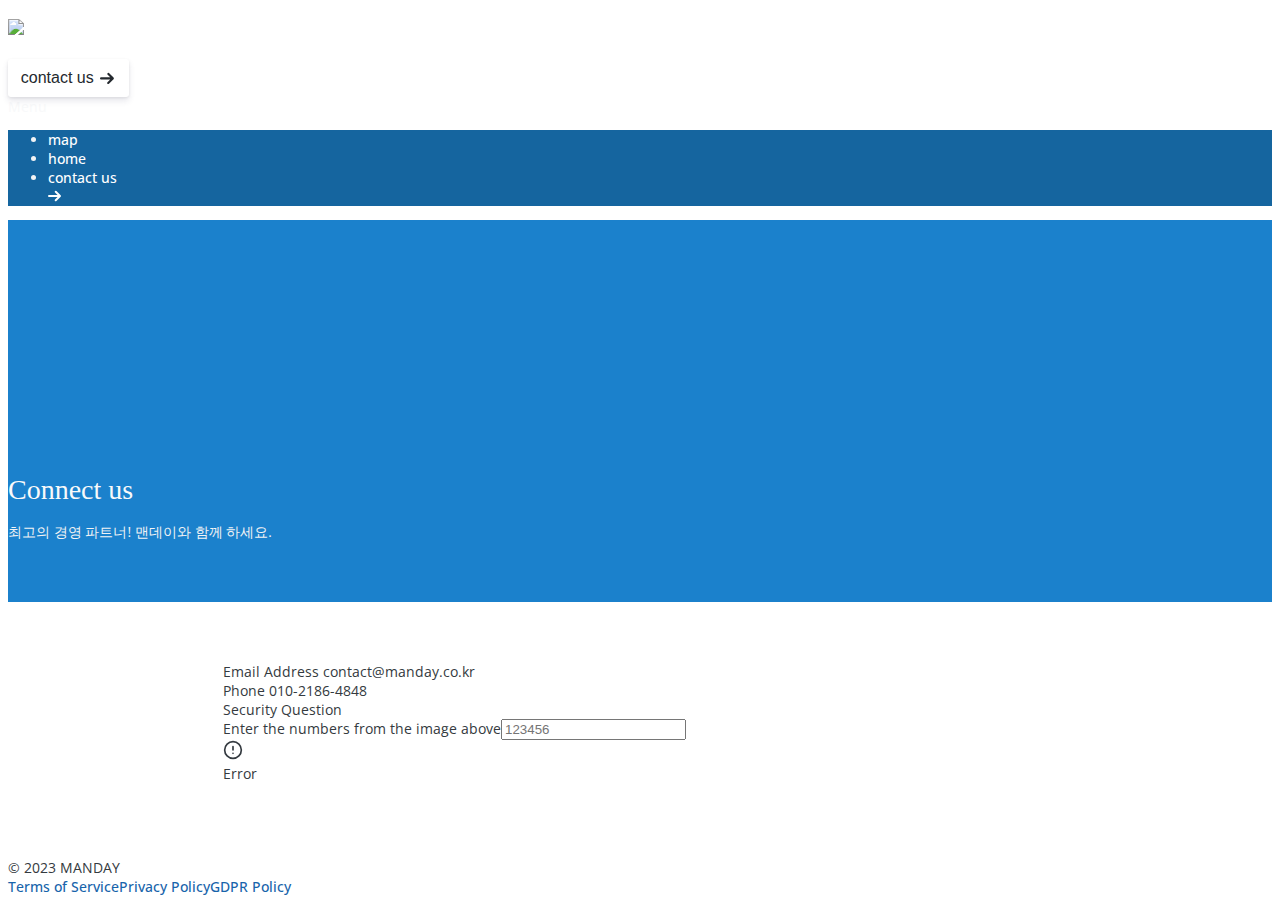
==== contact.html @ f89d8a51 "init" ====
<!DOCTYPE html>
<html lang="en">
<head>
    <meta charset="utf-8">
    <meta http-equiv="x-ua-compatible" content="ie=edge">
    <meta name="viewport" content="width=device-width,initial-scale=1,shrink-to-fit=no">
    <title>맨데이</title>
    <meta name="twitter:title" content="Website Title">
    <meta name="description"
          content="This description shows when you share a link to your page on Facebook or Twitter.">
    <meta name="twitter:description"
          content="This description shows when you share a link to your page on Facebook or Twitter.">
    <link rel="icon" href="./lib_YMyasMeaZCKRByeS/jtvfz5xsvkvn62mc.svg?w=64&amp;h=64">
    <link rel="canonical" href="https://635pu2w7kf7u.umso.co/contact">
    <link rel="stylesheet" href="./css/635pu2w7kf7u-0c810e7bd666e1824d2a5249ba78d369906f6d04.css">
    <style type="text/css">body {
        font-family: 'Open Sans';
        font-size: 14px;
        font-weight: 400;
        --title-scale: 1;
    }

    @media only screen and (max-width: 750px) {
        body {
            --title-scale: 0.7;
        }
    }

    .wr {
        max-width: 1030px;
        max-width: var(--wr-max);
    }

    .section:not(.dark) {
        --color-1: #f8f9fa;
        --color-2: #f1f3f5;
        --color-1-inv: #212529;
        --color-2-inv: #343a40;
    }

    .section.dark {
        --color-1: #212529;
        --color-2: #343a40;
        --color-1-inv: #f8f9fa;
        --color-2-inv: #f1f3f5;
    }

    .section:not(.dark), .theme--light, .section:not(.dark) .color-2, .theme--light .color-2 {
        color: #f1f3f5;

    }

    .section.dark, .theme--dark, .section.dark .color-2, .theme--dark .color-2 {
        color: #343a40;
    }

    .section:not(.dark) .color-1, .theme--light .color-1 {
        color: #f8f9fa;
    }

    .section.dark .color-1, .theme--dark .color-1 {
        color: #212529;
    }

    .section:not(.dark) .color-2, .theme--light .color-2 {
        color: #f1f3f5;
    }

    .section.dark .color-2, .theme--light .color-2 {
        color: #343a40;
    }

    a:not(.btn), .link {
        color: #4dabf7;
        --link-hover-bg: rgba(77, 171, 247, 0.05);
        --link-hover: #0a7ad4;
    }

    .dark a:not(.btn), .dark .link, .theme--dark .link, .theme--dark a:not(.btn) {
        color: #1864ab;
        --link-hover-bg: rgba(24, 100, 171, 0.05);
        --link-hover: #0b3052;
    }

    @font-face {
        font-family: 'Pretendard-Bold.woff,sans-serif';
        font-style: normal;
        font-weight: 400;
        src: url(./lib_lLBWkGDCSLgpndYp/7z2f1v3ueydegvhc.woff);
    }

    @font-face {
        font-family: 'Pretendard-Regular.woff,sans-serif';
        font-style: normal;
        font-weight: 400;
        src: url(./lib_lLBWkGDCSLgpndYp/rwikrzov8ku8pmxs.woff);
    }

    .weight-text {
        font-weight: 400;
    }

    .weight-text-m {
        font-weight: 500;
    }

    .weight-text-h {
        font-weight: 600;
    }

    .weight-title {
        font-weight: 0;
    }

    .weight-title-m {
        font-weight: 0;
    }

    .weight-title-h {
        font-weight: 700;
    }

    .font-title {
        font-family: 'Open Sans';
    }

    body {
        --btn-radius: 3px;
    }

    .btn {
        display: inline-flex;
        position: relative;
        background: #eee;
        justify-content: center;
        align-items: center;
        text-decoration: none;
        margin: 0;
        padding: 0.7em 0.8em;
        line-height: 1;
        color: var(--color);
        border: none;
        border-radius: 3px;
        font-family: -apple-system, BlinkMacSystemFont, Segoe UI, Helvetica, Arial, sans-serif;
        font-size: 1.05em;
        font-weight: 500;
        outline: none;
        cursor: pointer;
        box-sizing: border-box;
        text-decoration: none;
        transition: all 0.2s ease-in-out;
    }

    .btn span {
        text-decoration: none;
    }

    .btn--large {
        font-size: 1.2em;
    }

    .btn svg:first-child {
        margin-right: 0.4em;
    }

    .btn svg:last-child {
        margin-left: 0.4em;
    }

    .btn:hover {
        text-decoration: none;
    }

    .btn:hover span {
        text-decoration: none;
    }

    .btn {
        font-size: 16px;
        color: rgb(36, 41, 46);
        background: #fff;
        border: none;
        box-shadow: 0px 4px 6px 0px rgba(50, 50, 93, .11), 0px 1px 3px 0px rgba(0, 0, 0, .08);
        padding: nullem nullem;
    }

    .btn:hover {
        background: #fefefe;
        border: none;
        box-shadow: 0px 4px 10px 0px rgba(50, 50, 93, .226), 0px 1px 3px 0px rgba(0, 0, 0, .08);
        padding: nullem nullem;
    }

    a, .link {
        text-decoration: none;
        font-weight: 500;
    }

    a:not(.btn):hover {
        text-decoration: underline
    }

    .section.section--orsqxxao7omlgk5s a:not(.btn), .section.section--orsqxxao7omlgk5s .link {
        color: #FFFFFF;
        --link-hover-bg: rgba(255, 255, 255, 0.05);
        --link-hover: #cccccc;
    }

    .section.section--orsqxxao7omlgk5s {
        --color-link: #FFFFFF;
    }

    .section.section--1f2hj70cn3eggif8 .font-title {
        font-family: 'Pretendard-Bold.woff,sans-serif';
    }

    .section.section--1f2hj70cn3eggif8 .font-title {
        font-weight: 400;
    }

    .section.section--1f2hj70cn3eggif8 .weight-text {
        font-weight: 400;
    }</style>
    <link href="https://fonts.googleapis.com/css?family=Open+Sans:700|Open+Sans:600,400,500&amp;display=fallback"
          rel="stylesheet">
</head>
<body>
<script>!function () {
    const e = false;
    window.SendEvent = function (n) {
        if (!n) return void console.error('error when sending event');
        const t = JSON.stringify({
            siteId: n.siteId,
            category: n.category,
            name: n.name,
            data: n.data,
            isPriorBlockingEnabled: e
        });
        if (n.asBeacon && navigator.sendBeacon) return void navigator.sendBeacon('/api/event', t);
        let o = new XMLHttpRequest;
        o.open('POST', '/api/event', !0), o.setRequestHeader('Content-Type', 'application/x-www-form-urlencoded; charset=UTF-8'), o.send(t)
    }
}();</script>
<script>!function () {
    const e = false;
    window.PageView = function () {
    }
}();</script>
<div id="header" class="section header section--orsqxxao7omlgk5s" style="--wr-max:1030px">
    <div class="wr color-1" style="margin-top:10px;margin-bottom:10px">
        <div id="headerNav">
            <div class="logoWrapper" id="headerLogo"><a href="index.html" class="header__logoImg"><img
                    src="./lib_YMyasMeaZCKRByeS/jfq6zbmgx4hlktxl.png?w=58" width="29" alt="[object Object]"></a><a
                    href="index.html" class="header__logo" style="font-weight:700;font-size:22px">MANDAY</a></div>
            <div class="spacer"></div>
            <div class="headerNav__links"><a href="./map.html">map</a><a href="index.html">home</a></div>
            <div class="header__navCtas"><a id="btn_gnsp5ysnj1m" class="btn primary" href="./contact.html"><span>contact us</span>
                <svg width="1em" viewBox="0 0 15 12" xmlns="http://www.w3.org/2000/svg">
                    <path d="M9.6 7H1a1 1 0 1 1 0-2h8.6L7 2.4A1 1 0 0 1 8.4 1l4.3 4.2c.2.3.3.5.3.8 0 .3-.1.5-.3.7L8.4 11A1 1 0 1 1 7 9.5L9.6 7z"
                          fill="currentColor"></path>
                </svg>
            </a></div>
        </div>
        <div id="headerMenuButton" class="burger">Menu</div>
    </div>
    <div class="headerMenu">
        <div id="headerDrawerBackdrop" class="headerMenu__backdrop"></div>
        <div class="headerMenu__wrapper" style="background-color:rgb(21, 101, 159)">
            <ul class="headerMenu__links">
                <li><a href="./map.html" class="drawerLink">map</a></li>
                <li><a href="index.html" class="drawerLink">home</a></li>
                <li>
                    <div class="drawerButtonChildren"><a href="./contact.html">
                        <div class="headerButtonChild__meta">contact us</div>
                        <svg width="13" height="12" xmlns="http://www.w3.org/2000/svg">
                            <path d="M9.557 7H1a1 1 0 1 1 0-2h8.586L7.007 2.421a1 1 0 0 1 1.414-1.414l4.243 4.243c.203.202.3.47.292.736a.997.997 0 0 1-.292.735L8.42 10.964A1 1 0 1 1 7.007 9.55L9.557 7z"
                                  fill="currentColor"></path>
                        </svg>
                    </a></div>
                </li>
            </ul>
        </div>
    </div>
</div>
<div id="titles" class="section section--titles section--center section--1f2hj70cn3eggif8"
     style="background-color:rgb(27, 129, 204);padding-bottom:60px;padding-top:60px;--pdx-min-height:0px;--wr-max:1030px;font-family:&#x27;Pretendard-Regular.woff,sans-serif&#x27;">
    <div id="headerSpacer" style="height:50px"></div>
    <script>!function () {
        var e, t = document.getElementById("header"), n = document.getElementById("headerSpacer");
        t && n && (e = t.getBoundingClientRect().height, n.setAttribute("style", "height:" + e + "px"))
    }()</script>
    <div class="wr"><h1 class="color-1 weight-title-h font-title section__title center">Connect us</h1>
        <p class="weight-text section__subtitle center" style="margin-bottom:0">최고의 경영 파트너! 맨데이와 함께 하세요.</p></div>
</div>
<div id="form" class="section section--grid section--center dark"
     style="padding-bottom:60px;padding-top:60px;--pdx-min-height:0px;--wr-max:1030px">
    <div class="wr titleAlign--">
        <div class="titleWrapper"></div>
        <div class="formWrapper" style="max-width:600px;padding:0;margin:0 auto">
            <form id="cf-2x62zy7ahcn8h8c7" class="form"
                  style="--cf-bg:#fafafa;--cf-color:#000;--cf-placeholder:#bbb;--cf-borderColor:rgba(126, 126, 126, 0.3);--cf-borderWidth:nullpx;--cf-borderRadius:2px"
                  data-siteid="635pu2w7kf7u" data-formid="form_nnzhEFvYJzKSxiMR"
                  data-action="{&quot;action&quot;:null,&quot;includeUrlParams&quot;:false}">
<!--                <div class="formRow">-->
<!--                    <div class="cf-field" data-label="Name" data-required="true" data-field="text">-->
<!--                        <label>Name</label><input type="text" placeholder=""></div>-->
<!--                </div>-->
                <div class="formRow">
                    <div class="cf-field" data-label="Email Address" data-required="true" data-field="email"><label>Email
                        Address</label>
                        <span type="email">contact@manday.co.kr</span>
                    </div>
                    <div class="cf-field" data-label="Phone" data-field="phone"><label>Phone</label>
                        <span type="text">010-2186-4848</span>
                    </div>
                </div>
<!--                <div class="formRow">-->
<!--                    <div class="cf-field" data-label="Your Message" data-required="true" data-field="textarea"><label>Your-->
<!--                        Message</label><textarea></textarea></div>-->
<!--                </div>-->
                <div id="formCaptcha_2x62zy7ahcn8h8c7" class="formCaptcha">
                    <div class="formRow">
                        <div class="cf-field ignore"><label>Security Question</label>
                            <div id="captchaImage_2x62zy7ahcn8h8c7"></div>
                        </div>
                    </div>
                    <div class="formRow">
                        <div class="cf-field ignore" data-required="true"><label>Enter the numbers from the image
                            above</label><input id="captchaSolution_2x62zy7ahcn8h8c7" type="text" placeholder="123456"
                                                class="captchaAnswer"></div>
                    </div>
                </div>
                <div class="formError">
                    <svg xmlns="http://www.w3.org/2000/svg" width="20" height="20" viewBox="0 0 24 24" fill="none"
                         stroke="currentColor" stroke-width="2" stroke-linecap="round" stroke-linejoin="round">
                        <circle cx="12" cy="12" r="10"></circle>
                        <line x1="12" y1="8" x2="12" y2="12"></line>
                        <line x1="12" y1="16" x2="12" y2="16"></line>
                    </svg>
                    <div class="content"><span>Error</span>
                        <div id="errorMessage"></div>
                    </div>
                </div>
<!--                <div class="ctaWrapper">-->
<!--                    <button id="cf-cta-2x62zy7ahcn8h8c7" class="btn primary btn&#45;&#45;large">Send Message</button>-->
<!--                </div>-->
            </form>
        </div>
    </div>
    <script>!function () {
        var e = document.getElementById('cf-2x62zy7ahcn8h8c7'), t = e.getElementsByClassName('formError')[0],
            r = document.getElementById('cf-cta-2x62zy7ahcn8h8c7'),
            n = document.getElementById('cf_reqaccept_2x62zy7ahcn8h8c7'),
            a = document.getElementById('cf_accept_2x62zy7ahcn8h8c7'),
            i = document.getElementById('cf_acceptlbl_2x62zy7ahcn8h8c7'),
            s = document.getElementById('cf_legalui_2x62zy7ahcn8h8c7'),
            o = e.querySelectorAll('.cf-field:not(.ignore)'), l = e.querySelectorAll('.cf-file-field'),
            c = document.getElementById('formCaptcha_2x62zy7ahcn8h8c7'),
            u = document.getElementById('captchaSolution_2x62zy7ahcn8h8c7'),
            d = document.getElementById('captchaImage_2x62zy7ahcn8h8c7');
        let f = 'data-fileName', m = 'data-fileId', p = !1, g = 0, y = !1;

        function E(e) {
            switch (e.getAttribute('data-field')) {
                case'file':
                    return e.querySelector('.cf-file-field').getAttribute(f);
                case'radio':
                    return function (e) {
                        var t = e.querySelector('input:checked');
                        return t ? t.value : null
                    }(e);
                case'checkbox':
                    return function (e) {
                        var t = e.getElementsByTagName('input'), r = [];
                        return Array.prototype.forEach.call(t, (function (e, t) {
                            e.checked && r.push(e.value)
                        })), r
                    }(e);
                case'select':
                    return function (e) {
                        return e.getElementsByTagName('select')[0].value
                    }(e);
                case'textarea':
                    return e.getElementsByTagName('textarea')[0].value;
                default:
                    return e.getElementsByTagName('input')[0].value
            }
        }

        function h(t) {
            t.preventDefault();
            let r = t.target;
            if (!r.files || 0 === r.files.length) return void console.error('no files selected');
            let n = r.files[0];
            const a = {contentType: n.type, contentLength: n.size};
            let i = new XMLHttpRequest, s = e.getAttribute('data-formid');
            i.open('POST', window.location.origin + '/api/forms/' + s + '/file-upload-url', !0), i.setRequestHeader('Content-Type', 'application/x-www-form-urlencoded; charset=UTF-8'), i.send(JSON.stringify(a)), i.onload = function () {
                let e = JSON.parse(i.responseText);
                this.status >= 200 && this.status < 400 ? (A(), function (e, t, r, n) {
                    let a = new XMLHttpRequest;
                    a.open('PUT', n, !0), a.send(t), g++, a.onload = function () {
                        this.status >= 200 && this.status < 400 ? (e.parentElement.setAttribute(f, t.name), e.parentElement.setAttribute(m, r), e.parentElement.querySelector('span').innerHTML = t.name, A()) : (v(['There was an error when uploading your file']), b(e.parentElement), console.log(JSON.stringify(JSON.parse(a.responseText)))), g--, 0 === g && p && (p = !1, I())
                    }
                }(r, n, e.fileId, e.url)) : (b(r.parentElement), v(['File issue: ' + e.error]), console.log(JSON.stringify(JSON.parse(i.responseText))))
            }
        }

        function I(h) {
            if (null != h && h.preventDefault(), i) {
                if ('true' === n.value && !a.checked) return i.classList.add('error'), void s.classList.add('show');
                i.classList.remove('error')
            }
            if (s && s.classList.remove('show'), !function () {
                A();
                var e = [];
                return Array.prototype.forEach.call(o, (function (t, r) {
                    var n = 'true' === t.getAttribute('data-required'), a = new RegExp('^.+@.+..+$'), i = E(t);
                    if (t.classList.remove('error'), i && 'email' === t.getAttribute('data-field') && !a.test(i) && (e.push('Invalid email: ' + t.getAttribute('data-label')), t.classList.add('error')), n && (!i || Array.isArray(i) && !i.length) && (e.push('Required: ' + t.getAttribute('data-label')), t.classList.add('error')), e.length > 0) {
                        const t = e.length;
                        let n = '';
                        for (r = 0; r < t; r++) e.length > 1 && (n += `- `), n += e[r] + '<br>';
                        v(n)
                    }
                })), Array.isArray(e) && 0 === e.length
            }() || y) return;
            var I = {};
            let T = !0;
            if (Array.prototype.forEach.call(o, (function (e, t) {
                var r = E(e), n = e.getAttribute('data-label');
                let a = e.getAttribute('data-field');
                if (r && r.length > 0 && (T = !1), 'file' === a) {
                    let t = e.querySelector('.cf-file-field'), r = t.getAttribute(f), a = t.getAttribute(m);
                    I[n] = {type: 'file', fileName: r, fileId: a}
                } else I[n] = r
            })), !T) {
                'true' === n?.value && a?.checked && (I[i.textContent] = !0);
                var L = {
                    path: window.location.pathname,
                    formId: e.getAttribute('data-formid'),
                    siteId: e.getAttribute('data-siteid'),
                    cs: u.value,
                    cid: u.getAttribute('data-cid'),
                    data: I
                };
                r.classList.add('btn--loading'), g > 0 ? p = !0 : function (n) {
                    y = !0;
                    var a = new XMLHttpRequest;
                    a.open('POST', window.location.origin + '/api/submit-form', !0), a.setRequestHeader('Content-Type', 'application/x-www-form-urlencoded; charset=UTF-8'), a.send(JSON.stringify(n)), a.onload = function () {
                        if (r.classList.remove('btn--loading'), y = !1, this.status >= 200 && this.status < 400) {
                            var i = JSON.parse(a.responseText);
                            i.success ? (e.reset(), u.value = '', u.setAttribute('data-cid', ''), c.classList.remove('isVisible'), t.classList.remove('isVisible'), Array.prototype.forEach.call(l, (function (e) {
                                b(e)
                            })), r.classList.add('btn--success'), setTimeout((function () {
                                r.classList.remove('btn--success')
                            }), 5e3), function (t) {
                                var r = e.getAttribute('data-action');
                                if (r) {
                                    var n = JSON.parse(r);
                                    if ('redirect' === n.action) {
                                        var a = '';
                                        n.includeUrlParams && (a = -1 === n.redirectUrl.indexOf('?') ? '?' : '&', a += url = Object.keys(t.data).map((function (e) {
                                            return t.data[e] ? encodeURIComponent(e) + '=' + encodeURIComponent(t.data[e]) : null
                                        })).filter((function (e) {
                                            return !!e
                                        })).join('&')), window.location = n.redirectUrl + a
                                    }
                                }
                            }(n), s = n.siteId, window.SendEvent({
                                siteId: s,
                                category: 'customForm',
                                name: 'Custom Form Submission',
                                data: {page: window.location.pathname},
                                asBeacon: !1
                            }), function () {
                            }) : i.captcha && function (e) {
                                var t = document.createElement('img');
                                t.setAttribute('src', e.captcha), d.innerHTML = '', d.appendChild(t), c.classList.add('isVisible'), u.setAttribute('data-cid', e.captchaId)
                            }(i)
                        } else console.log('error');
                        var s
                    }, a.onerror = function () {
                        r.classList.remove('btn--loading'), v(['A network error occured. Please make sure you are connected to the internet.'])
                    }
                }(L)
            }
        }

        function v(e) {
            t.querySelector('#errorMessage').innerHTML = e, t.classList.add('isVisible')
        }

        function A() {
            t.querySelector('#errorMessage').innerHTML = '', t.classList.remove('isVisible')
        }

        function b(e) {
            e.setAttribute(f, ''), e.setAttribute(m, ''), e.querySelector('span').innerHTML = ''
        }

        e.addEventListener('submit', I), r && r.addEventListener('click', I), Array.prototype.forEach.call(o, (function (e, t) {
            e.addEventListener('input', (() => {
                let t = E(e);
                t && t.length > 0 && (e.classList.remove('error'), s && s.classList.add('show'))
            }))
        })), Array.prototype.forEach.call(l, (function (e) {
            let t = e.querySelector('button'), r = e.querySelector('input');
            t && r && (t.addEventListener('click', (e => function (e, t) {
                e.preventDefault(), t.click()
            }(e, r))), r.addEventListener('change', h))
        }))
    }();</script>
</div>
<footer id="footer" class="section section--footer section--center dark"
        style="background-color:#fff;padding-bottom:15px;padding-top:15px;--pdx-min-height:0px;--wr-max:1030px">
    <div class="wr">
        <div class="footer footer--simple">
            <div class="footer__primary">
                <nav class="footer__linkRow"></nav>
                <span>© 2023 MANDAY</span></div>
            <nav class="footer__linkRow"><a href="#">Terms of Service</a><a href="#">Privacy Policy</a><a href="#">GDPR
                Policy</a></nav>
        </div>
    </div>
</footer>
<script>window.PageView()</script>
<script>!function () {
    function e() {
        window.innerWidth < s + l + 60 + (u ? 60 : 40) + 10 ? d.classList.add("header--withDrawer") : d.classList.remove("header--withDrawer")
    }

    function t() {
        d.classList.toggle("header--drawerOpen")
    }

    var d = document.getElementById("header"), r = document.getElementById("headerMenuButton"),
        n = (document.getElementById("headerDrawer"), document.getElementById("headerDrawerBackdrop")),
        a = document.getElementById("headerLogo"), o = document.getElementById("headerNav"),
        c = document.querySelector("#header .headerMenu__wrapper"),
        i = document.querySelector("#headerNav .headerNav__links"),
        h = document.querySelector("#headerNav .header__navCtas"), s = a ? a.offsetWidth : 0,
        l = (i ? i.offsetWidth : 0) + (h ? h.offsetWidth : 0), u = o.classList.contains("logoCenter");
    r && (r.onclick = t), n && (n.onclick = t), c && (c.onclick = t), window.addEventListener("resize", e), e()
}()</script>
<script>!function (e, t) {
    "function" == typeof define && define.amd ? define([], function () {
        return t(e)
    }) : "object" == typeof exports ? module.exports = t(e) : e.SmoothScroll = t(e)
}("undefined" != typeof global ? global : "undefined" != typeof window ? window : this, function (I) {
    "use strict";

    function C() {
        for (var n = {}, e = 0; e < arguments.length; e++) !function (e) {
            for (var t in e) e.hasOwnProperty(t) && (n[t] = e[t])
        }(arguments[e]);
        return n
    }

    function c(t) {
        var n;
        try {
            n = decodeURIComponent(t)
        } catch (e) {
            n = t
        }
        return n
    }

    function s(e) {
        "#" === e.charAt(0) && (e = e.substr(1));
        for (var t, n, o = String(e), r = o.length, a = -1, i = "", c = o.charCodeAt(0); ++a < r;) {
            if (0 === (t = o.charCodeAt(a))) throw new InvalidCharacterError("Invalid character: the input contains U+0000.");
            i += 1 <= t && t <= 31 || 127 == t || 0 === a && 48 <= t && t <= 57 || 1 === a && 48 <= t && t <= 57 && 45 === c ? "\\" + t.toString(16) + " " : 128 <= t || 45 === t || 95 === t || 48 <= t && t <= 57 || 65 <= t && t <= 90 || 97 <= t && t <= 122 ? o.charAt(a) : "\\" + o.charAt(a)
        }
        try {
            n = decodeURIComponent("#" + i)
        } catch (e) {
            n = "#" + i
        }
        return n
    }

    function w() {
        return Math.max(document.body.scrollHeight, document.documentElement.scrollHeight, document.body.offsetHeight, document.documentElement.offsetHeight, document.body.clientHeight, document.documentElement.clientHeight)
    }

    function L(e) {
        return e ? (t = e, parseInt(I.getComputedStyle(t).height, 10) + e.offsetTop) : 0;
        var t
    }

    function A(e, t, n, o) {
        var r;
        t.emitEvents && "function" == typeof I.CustomEvent && (r = new CustomEvent(e, {
            bubbles: !0,
            detail: {anchor: n, toggle: o}
        }), document.dispatchEvent(r))
    }

    var H = {
        ignore: "[data-scroll-ignore]",
        header: null,
        topOnEmptyHash: !0,
        speed: 500,
        clip: !0,
        offset: 0,
        easing: "easeInOutCubic",
        customEasing: null,
        updateURL: !0,
        popstate: !0,
        emitEvents: !0
    };
    return function (o, e) {
        var v, r, S, E, t, b, O = {
            cancelScroll: function (e) {
                cancelAnimationFrame(b), b = null, e || A("scrollCancel", v)
            }
        };
        O.animateScroll = function (i, c, e) {
            var s, u, r, a, l, d, m, f, h, p, t, n, g = C(v || H, e || {}),
                y = "[object Number]" === Object.prototype.toString.call(i), o = y || !i.tagName ? null : i;
            (y || o) && (s = I.pageYOffset, g.header && !S && (S = document.querySelector(g.header)), E = E || L(S), l = y ? i : function (e, t, n, o) {
                var r = 0;
                if (e.offsetParent) for (; r += e.offsetTop, e = e.offsetParent;) ;
                return r = Math.max(r - t - n, 0), o && (r = Math.min(r, w() - I.innerHeight)), r
            }(o, E, parseInt("function" == typeof g.offset ? g.offset(i, c) : g.offset, 10), g.clip), d = l - s, m = w(), h = function (e, t) {
                var n, o, r, a = I.pageYOffset;
                if (e == t || a == t || (s < t && I.innerHeight + a) >= m) return O.cancelScroll(!0), o = t, r = y, 0 === (n = i) && document.body.focus(), r || (n.focus(), document.activeElement !== n && (n.setAttribute("tabindex", "-1"), n.focus(), n.style.outline = "none"), I.scrollTo(0, o)), A("scrollStop", g, i, c), !(b = u = null)
            }, p = function (e) {
                var t, n, o;
                r = (f += e - (u = u || e)) / parseInt(g.speed, 10), a = s + d * (n = r = 1 < r ? 1 : r, "easeInQuad" === (t = g).easing && (o = n * n), "easeOutQuad" === t.easing && (o = n * (2 - n)), "easeInOutQuad" === t.easing && (o = n < .5 ? 2 * n * n : (4 - 2 * n) * n - 1), "easeInCubic" === t.easing && (o = n * n * n), "easeOutCubic" === t.easing && (o = --n * n * n + 1), "easeInOutCubic" === t.easing && (o = n < .5 ? 4 * n * n * n : (n - 1) * (2 * n - 2) * (2 * n - 2) + 1), "easeInQuart" === t.easing && (o = n * n * n * n), "easeOutQuart" === t.easing && (o = 1 - --n * n * n * n), "easeInOutQuart" === t.easing && (o = n < .5 ? 8 * n * n * n * n : 1 - 8 * --n * n * n * n), "easeInQuint" === t.easing && (o = n * n * n * n * n), "easeOutQuint" === t.easing && (o = 1 + --n * n * n * n * n), "easeInOutQuint" === t.easing && (o = n < .5 ? 16 * n * n * n * n * n : 1 + 16 * --n * n * n * n * n), t.customEasing && (o = t.customEasing(n)), o || n), I.scrollTo(0, Math.floor(a)), h(a, l) || (b = I.requestAnimationFrame(p), u = e)
            }, (f = 0) === I.pageYOffset && I.scrollTo(0, 0), t = i, n = g, y || history.pushState && n.updateURL && history.pushState({
                smoothScroll: JSON.stringify(n),
                anchor: t.id
            }, document.title, t === document.documentElement ? "#top" : "#" + t.id), A("scrollStart", g, i, c), O.cancelScroll(!0), I.requestAnimationFrame(p))
        };

        function n(e) {
            var t, n;
            !("matchMedia" in I && I.matchMedia("(prefers-reduced-motion)").matches || 0 !== e.button || e.metaKey || e.ctrlKey) && "closest" in e.target && (r = e.target.closest(o)) && "a" === r.tagName.toLowerCase() && !e.target.closest(v.ignore) && r.hostname === I.location.hostname && r.pathname === I.location.pathname && /#/.test(r.href) && (t = s(c(r.hash)), (n = (n = v.topOnEmptyHash && "#" === t ? document.documentElement : document.querySelector(t)) || "#top" !== t ? n : document.documentElement) && (e.preventDefault(), O.animateScroll(n, r)))
        }

        function a(e) {
            var t;
            null !== history.state && history.state.smoothScroll && history.state.smoothScroll === JSON.stringify(v) && history.state.anchor && ((t = document.querySelector(s(c(history.state.anchor)))) && O.animateScroll(t, null, {updateURL: !1}))
        }

        function i(e) {
            t = t || setTimeout(function () {
                t = null, E = L(S)
            }, 66)
        }

        return O.destroy = function () {
            v && (document.removeEventListener("click", n, !1), I.removeEventListener("resize", i, !1), I.removeEventListener("popstate", a, !1), O.cancelScroll(), b = t = E = S = r = v = null)
        }, O.init = function (e) {
            if (!("querySelector" in document && "addEventListener" in I && "requestAnimationFrame" in I && "closest" in I.Element.prototype)) throw"Smooth Scroll: This browser does not support the required JavaScript methods and browser APIs.";
            O.destroy(), v = C(H, e || {}), S = v.header ? document.querySelector(v.header) : null, E = L(S), document.addEventListener("click", n, !1), S && I.addEventListener("resize", i, !1), v.updateURL && v.popstate && I.addEventListener("popstate", a, !1)
        }, O.init(e), O
    }
})</script>
<script data-version="2.0.8">!function () {
    var e = 0;
    document.getElementsByClassName('header--fixed').length && (e = document.getElementsByClassName('header--fixed')[0].clientHeight), new window.SmoothScroll('a[href*="#"]', {offset: e})
}(), function () {
    const e = document.querySelectorAll('a');
    Array.prototype.forEach.call(e, (function (e, t) {
        e.addEventListener('click', (function (e) {
            window.SendEvent({
                siteId: '635pu2w7kf7u',
                category: 'button',
                name: e.target.innerText,
                data: {url: e.target.href},
                asBeacon: !0
            })
        }))
    }))
}();</script>
</body>
</html>
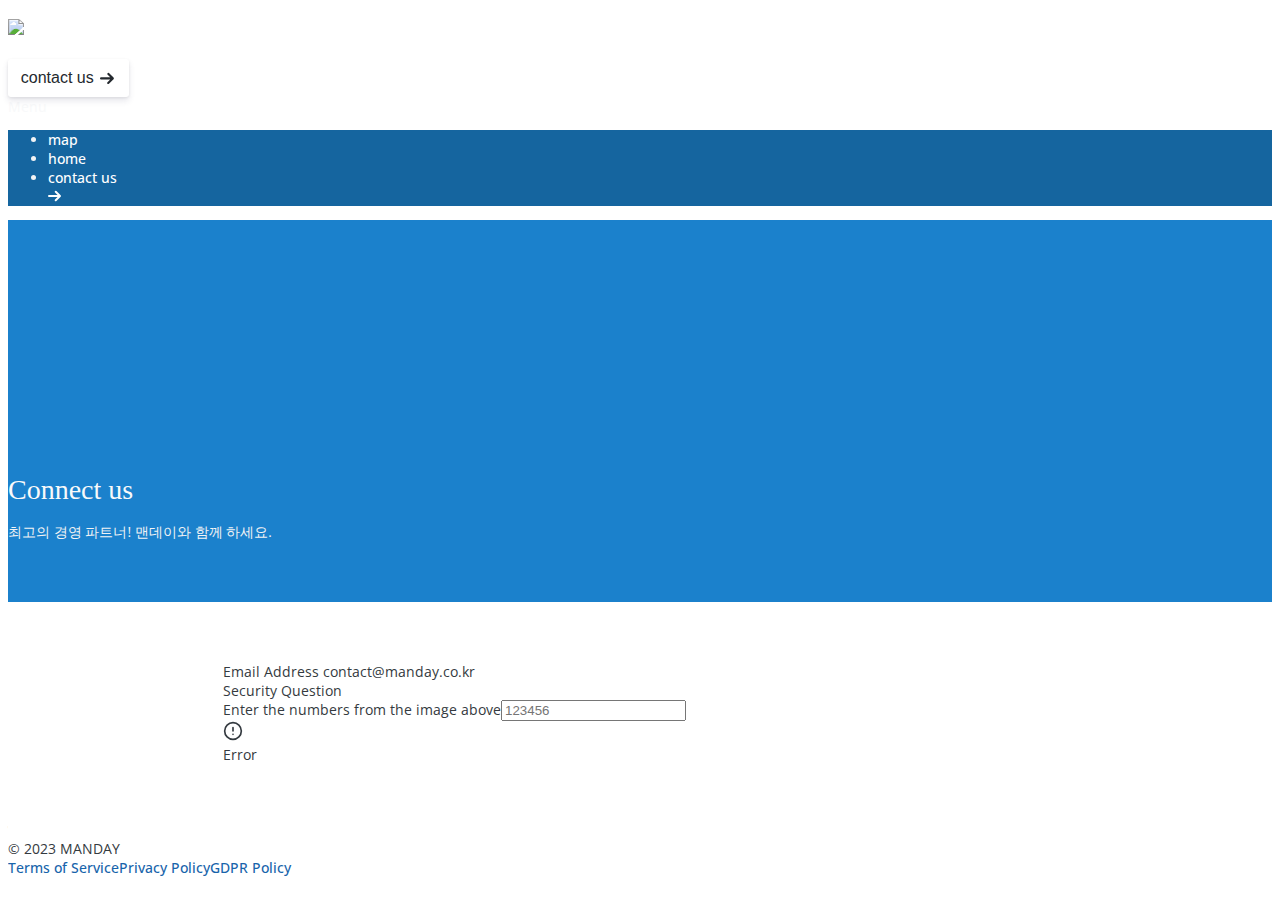
==== commit 32dd1f25: "init" ====
--- a/contact.html
+++ b/contact.html
@@ -310,9 +310,9 @@
                         Address</label>
                         <span type="email">contact@manday.co.kr</span>
                     </div>
-                    <div class="cf-field" data-label="Phone" data-field="phone"><label>Phone</label>
-                        <span type="text">010-2186-4848</span>
-                    </div>
+<!--                    <div class="cf-field" data-label="Phone" data-field="phone"><label>Phone</label>-->
+<!--                        <span type="text">010-2186-4848</span>-->
+<!--                    </div>-->
                 </div>
 <!--                <div class="formRow">-->
 <!--                    <div class="cf-field" data-label="Your Message" data-required="true" data-field="textarea"><label>Your-->
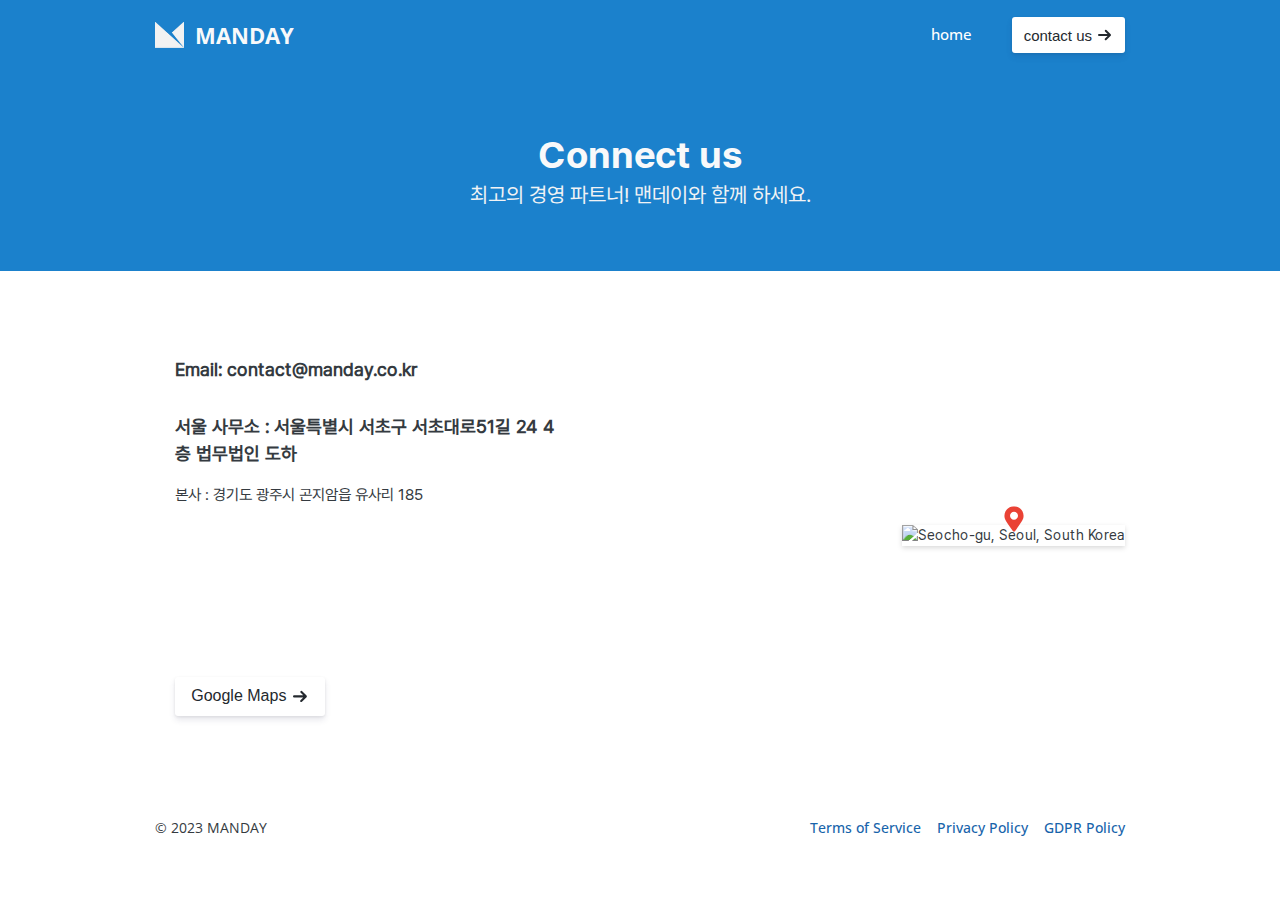
==== commit 168aa672: "init" ====
--- a/contact.html
+++ b/contact.html
@@ -253,7 +253,10 @@
                     src="./lib_YMyasMeaZCKRByeS/jfq6zbmgx4hlktxl.png?w=58" width="29" alt="[object Object]"></a><a
                     href="index.html" class="header__logo" style="font-weight:700;font-size:22px">MANDAY</a></div>
             <div class="spacer"></div>
-            <div class="headerNav__links"><a href="./map.html">map</a><a href="index.html">home</a></div>
+            <div class="headerNav__links">
+<!--                <a href="./map.html">map</a>-->
+                <a href="index.html">home</a>
+            </div>
             <div class="header__navCtas"><a id="btn_gnsp5ysnj1m" class="btn primary" href="./contact.html"><span>contact us</span>
                 <svg width="1em" viewBox="0 0 15 12" xmlns="http://www.w3.org/2000/svg">
                     <path d="M9.6 7H1a1 1 0 1 1 0-2h8.6L7 2.4A1 1 0 0 1 8.4 1l4.3 4.2c.2.3.3.5.3.8 0 .3-.1.5-.3.7L8.4 11A1 1 0 1 1 7 9.5L9.6 7z"
@@ -267,7 +270,7 @@
         <div id="headerDrawerBackdrop" class="headerMenu__backdrop"></div>
         <div class="headerMenu__wrapper" style="background-color:rgb(21, 101, 159)">
             <ul class="headerMenu__links">
-                <li><a href="./map.html" class="drawerLink">map</a></li>
+<!--                <li><a href="./map.html" class="drawerLink">map</a></li>-->
                 <li><a href="index.html" class="drawerLink">home</a></li>
                 <li>
                     <div class="drawerButtonChildren"><a href="./contact.html">
@@ -292,224 +295,41 @@
     <div class="wr"><h1 class="color-1 weight-title-h font-title section__title center">Connect us</h1>
         <p class="weight-text section__subtitle center" style="margin-bottom:0">최고의 경영 파트너! 맨데이와 함께 하세요.</p></div>
 </div>
-<div id="form" class="section section--grid section--center dark"
-     style="padding-bottom:60px;padding-top:60px;--pdx-min-height:0px;--wr-max:1030px">
+
+<div id="map" class="section section--code section--center dark section--7nz0oy8fpi6apvtr"
+     style="padding-bottom:50px;padding-top:65px;--pdx-min-height:0px;--wr-max:1030px;font-family:&#x27;Pretendard-Regular.woff,sans-serif&#x27;">
     <div class="wr titleAlign--">
-        <div class="titleWrapper"></div>
-        <div class="formWrapper" style="max-width:600px;padding:0;margin:0 auto">
-            <form id="cf-2x62zy7ahcn8h8c7" class="form"
-                  style="--cf-bg:#fafafa;--cf-color:#000;--cf-placeholder:#bbb;--cf-borderColor:rgba(126, 126, 126, 0.3);--cf-borderWidth:nullpx;--cf-borderRadius:2px"
-                  data-siteid="635pu2w7kf7u" data-formid="form_nnzhEFvYJzKSxiMR"
-                  data-action="{&quot;action&quot;:null,&quot;includeUrlParams&quot;:false}">
-<!--                <div class="formRow">-->
-<!--                    <div class="cf-field" data-label="Name" data-required="true" data-field="text">-->
-<!--                        <label>Name</label><input type="text" placeholder=""></div>-->
-<!--                </div>-->
-                <div class="formRow">
-                    <div class="cf-field" data-label="Email Address" data-required="true" data-field="email"><label>Email
-                        Address</label>
-                        <span type="email">contact@manday.co.kr</span>
-                    </div>
-<!--                    <div class="cf-field" data-label="Phone" data-field="phone"><label>Phone</label>-->
-<!--                        <span type="text">010-2186-4848</span>-->
-<!--                    </div>-->
+        <div class="titleWrapper">  </div>
+        <div class="mapWrapper">
+
+
+
+            <div class="addressWrapper">
+                <span class="locationTitle"> Email: contact@manday.co.kr</span>
+                <span class="locationTitle">서울 사무소 : 서울특별시 서초구 서초대로51길 24 4층 법무법인 도하</span><span
+                    class="street">본사 : 경기도 광주시 곤지암읍 유사리 185</span><a id="btn_urwgr0l1ctn"
+                                                                      class="btn openGoogleMaps primary"
+                                                                      href="https://www.google.com/maps/search/?api=1&amp;query=Seocho-gu%2C%20Seoul%2C%20South%20Korea"
+                                                                      target="_blank" rel="noopener noreferrer"><span>Google Maps</span>
+                <svg width="1em" viewBox="0 0 15 12" xmlns="http://www.w3.org/2000/svg">
+                    <path d="M9.6 7H1a1 1 0 1 1 0-2h8.6L7 2.4A1 1 0 0 1 8.4 1l4.3 4.2c.2.3.3.5.3.8 0 .3-.1.5-.3.7L8.4 11A1 1 0 1 1 7 9.5L9.6 7z"
+                          fill="currentColor"></path>
+                </svg>
+            </a></div>
+
+            <div style="max-width:500px" class="mapImageWrapper">
+                <div class="marker">
+                    <svg xmlns="http://www.w3.org/2000/svg" fill="#EA4235" height="34" width="34" viewBox="0 0 384 512">
+                        <path d="M172.268 501.67C26.97 291.031 0 269.413 0 192 0 85.961 85.961 0 192 0s192 85.961 192 192c0 77.413-26.97 99.031-172.268 309.67-9.535 13.774-29.93 13.773-39.464 0zM192 272c44.183 0 80-35.817 80-80s-35.817-80-80-80-80 35.817-80 80 35.817 80 80 80z"></path>
+                    </svg>
                 </div>
-<!--                <div class="formRow">-->
-<!--                    <div class="cf-field" data-label="Your Message" data-required="true" data-field="textarea"><label>Your-->
-<!--                        Message</label><textarea></textarea></div>-->
-<!--                </div>-->
-                <div id="formCaptcha_2x62zy7ahcn8h8c7" class="formCaptcha">
-                    <div class="formRow">
-                        <div class="cf-field ignore"><label>Security Question</label>
-                            <div id="captchaImage_2x62zy7ahcn8h8c7"></div>
-                        </div>
-                    </div>
-                    <div class="formRow">
-                        <div class="cf-field ignore" data-required="true"><label>Enter the numbers from the image
-                            above</label><input id="captchaSolution_2x62zy7ahcn8h8c7" type="text" placeholder="123456"
-                                                class="captchaAnswer"></div>
-                    </div>
-                </div>
-                <div class="formError">
-                    <svg xmlns="http://www.w3.org/2000/svg" width="20" height="20" viewBox="0 0 24 24" fill="none"
-                         stroke="currentColor" stroke-width="2" stroke-linecap="round" stroke-linejoin="round">
-                        <circle cx="12" cy="12" r="10"></circle>
-                        <line x1="12" y1="8" x2="12" y2="12"></line>
-                        <line x1="12" y1="16" x2="12" y2="16"></line>
-                    </svg>
-                    <div class="content"><span>Error</span>
-                        <div id="errorMessage"></div>
-                    </div>
-                </div>
-<!--                <div class="ctaWrapper">-->
-<!--                    <button id="cf-cta-2x62zy7ahcn8h8c7" class="btn primary btn&#45;&#45;large">Send Message</button>-->
-<!--                </div>-->
-            </form>
+                <img src="https://api.mapbox.com/styles/v1/mapbox/streets-v11/static/127.01751,37.48818,12/500x400@2x?access_token=pk.eyJ1Ijoic2ltb25jdGhvbWFzIiwiYSI6ImNsMHdzNzNvbjAxaHAzY3AzMG9lc2lrODkifQ.9KpNcY_Qt7y5Xjiz2IP9hw"
+                     alt="Seocho-gu, Seoul, South Korea" class="mapImage"
+                     style="box-shadow:0 2px 5px 0 rgba(0,0,0,0.15)"></div>
         </div>
     </div>
-    <script>!function () {
-        var e = document.getElementById('cf-2x62zy7ahcn8h8c7'), t = e.getElementsByClassName('formError')[0],
-            r = document.getElementById('cf-cta-2x62zy7ahcn8h8c7'),
-            n = document.getElementById('cf_reqaccept_2x62zy7ahcn8h8c7'),
-            a = document.getElementById('cf_accept_2x62zy7ahcn8h8c7'),
-            i = document.getElementById('cf_acceptlbl_2x62zy7ahcn8h8c7'),
-            s = document.getElementById('cf_legalui_2x62zy7ahcn8h8c7'),
-            o = e.querySelectorAll('.cf-field:not(.ignore)'), l = e.querySelectorAll('.cf-file-field'),
-            c = document.getElementById('formCaptcha_2x62zy7ahcn8h8c7'),
-            u = document.getElementById('captchaSolution_2x62zy7ahcn8h8c7'),
-            d = document.getElementById('captchaImage_2x62zy7ahcn8h8c7');
-        let f = 'data-fileName', m = 'data-fileId', p = !1, g = 0, y = !1;
-
-        function E(e) {
-            switch (e.getAttribute('data-field')) {
-                case'file':
-                    return e.querySelector('.cf-file-field').getAttribute(f);
-                case'radio':
-                    return function (e) {
-                        var t = e.querySelector('input:checked');
-                        return t ? t.value : null
-                    }(e);
-                case'checkbox':
-                    return function (e) {
-                        var t = e.getElementsByTagName('input'), r = [];
-                        return Array.prototype.forEach.call(t, (function (e, t) {
-                            e.checked && r.push(e.value)
-                        })), r
-                    }(e);
-                case'select':
-                    return function (e) {
-                        return e.getElementsByTagName('select')[0].value
-                    }(e);
-                case'textarea':
-                    return e.getElementsByTagName('textarea')[0].value;
-                default:
-                    return e.getElementsByTagName('input')[0].value
-            }
-        }
-
-        function h(t) {
-            t.preventDefault();
-            let r = t.target;
-            if (!r.files || 0 === r.files.length) return void console.error('no files selected');
-            let n = r.files[0];
-            const a = {contentType: n.type, contentLength: n.size};
-            let i = new XMLHttpRequest, s = e.getAttribute('data-formid');
-            i.open('POST', window.location.origin + '/api/forms/' + s + '/file-upload-url', !0), i.setRequestHeader('Content-Type', 'application/x-www-form-urlencoded; charset=UTF-8'), i.send(JSON.stringify(a)), i.onload = function () {
-                let e = JSON.parse(i.responseText);
-                this.status >= 200 && this.status < 400 ? (A(), function (e, t, r, n) {
-                    let a = new XMLHttpRequest;
-                    a.open('PUT', n, !0), a.send(t), g++, a.onload = function () {
-                        this.status >= 200 && this.status < 400 ? (e.parentElement.setAttribute(f, t.name), e.parentElement.setAttribute(m, r), e.parentElement.querySelector('span').innerHTML = t.name, A()) : (v(['There was an error when uploading your file']), b(e.parentElement), console.log(JSON.stringify(JSON.parse(a.responseText)))), g--, 0 === g && p && (p = !1, I())
-                    }
-                }(r, n, e.fileId, e.url)) : (b(r.parentElement), v(['File issue: ' + e.error]), console.log(JSON.stringify(JSON.parse(i.responseText))))
-            }
-        }
-
-        function I(h) {
-            if (null != h && h.preventDefault(), i) {
-                if ('true' === n.value && !a.checked) return i.classList.add('error'), void s.classList.add('show');
-                i.classList.remove('error')
-            }
-            if (s && s.classList.remove('show'), !function () {
-                A();
-                var e = [];
-                return Array.prototype.forEach.call(o, (function (t, r) {
-                    var n = 'true' === t.getAttribute('data-required'), a = new RegExp('^.+@.+..+$'), i = E(t);
-                    if (t.classList.remove('error'), i && 'email' === t.getAttribute('data-field') && !a.test(i) && (e.push('Invalid email: ' + t.getAttribute('data-label')), t.classList.add('error')), n && (!i || Array.isArray(i) && !i.length) && (e.push('Required: ' + t.getAttribute('data-label')), t.classList.add('error')), e.length > 0) {
-                        const t = e.length;
-                        let n = '';
-                        for (r = 0; r < t; r++) e.length > 1 && (n += `- `), n += e[r] + '<br>';
-                        v(n)
-                    }
-                })), Array.isArray(e) && 0 === e.length
-            }() || y) return;
-            var I = {};
-            let T = !0;
-            if (Array.prototype.forEach.call(o, (function (e, t) {
-                var r = E(e), n = e.getAttribute('data-label');
-                let a = e.getAttribute('data-field');
-                if (r && r.length > 0 && (T = !1), 'file' === a) {
-                    let t = e.querySelector('.cf-file-field'), r = t.getAttribute(f), a = t.getAttribute(m);
-                    I[n] = {type: 'file', fileName: r, fileId: a}
-                } else I[n] = r
-            })), !T) {
-                'true' === n?.value && a?.checked && (I[i.textContent] = !0);
-                var L = {
-                    path: window.location.pathname,
-                    formId: e.getAttribute('data-formid'),
-                    siteId: e.getAttribute('data-siteid'),
-                    cs: u.value,
-                    cid: u.getAttribute('data-cid'),
-                    data: I
-                };
-                r.classList.add('btn--loading'), g > 0 ? p = !0 : function (n) {
-                    y = !0;
-                    var a = new XMLHttpRequest;
-                    a.open('POST', window.location.origin + '/api/submit-form', !0), a.setRequestHeader('Content-Type', 'application/x-www-form-urlencoded; charset=UTF-8'), a.send(JSON.stringify(n)), a.onload = function () {
-                        if (r.classList.remove('btn--loading'), y = !1, this.status >= 200 && this.status < 400) {
-                            var i = JSON.parse(a.responseText);
-                            i.success ? (e.reset(), u.value = '', u.setAttribute('data-cid', ''), c.classList.remove('isVisible'), t.classList.remove('isVisible'), Array.prototype.forEach.call(l, (function (e) {
-                                b(e)
-                            })), r.classList.add('btn--success'), setTimeout((function () {
-                                r.classList.remove('btn--success')
-                            }), 5e3), function (t) {
-                                var r = e.getAttribute('data-action');
-                                if (r) {
-                                    var n = JSON.parse(r);
-                                    if ('redirect' === n.action) {
-                                        var a = '';
-                                        n.includeUrlParams && (a = -1 === n.redirectUrl.indexOf('?') ? '?' : '&', a += url = Object.keys(t.data).map((function (e) {
-                                            return t.data[e] ? encodeURIComponent(e) + '=' + encodeURIComponent(t.data[e]) : null
-                                        })).filter((function (e) {
-                                            return !!e
-                                        })).join('&')), window.location = n.redirectUrl + a
-                                    }
-                                }
-                            }(n), s = n.siteId, window.SendEvent({
-                                siteId: s,
-                                category: 'customForm',
-                                name: 'Custom Form Submission',
-                                data: {page: window.location.pathname},
-                                asBeacon: !1
-                            }), function () {
-                            }) : i.captcha && function (e) {
-                                var t = document.createElement('img');
-                                t.setAttribute('src', e.captcha), d.innerHTML = '', d.appendChild(t), c.classList.add('isVisible'), u.setAttribute('data-cid', e.captchaId)
-                            }(i)
-                        } else console.log('error');
-                        var s
-                    }, a.onerror = function () {
-                        r.classList.remove('btn--loading'), v(['A network error occured. Please make sure you are connected to the internet.'])
-                    }
-                }(L)
-            }
-        }
-
-        function v(e) {
-            t.querySelector('#errorMessage').innerHTML = e, t.classList.add('isVisible')
-        }
-
-        function A() {
-            t.querySelector('#errorMessage').innerHTML = '', t.classList.remove('isVisible')
-        }
-
-        function b(e) {
-            e.setAttribute(f, ''), e.setAttribute(m, ''), e.querySelector('span').innerHTML = ''
-        }
-
-        e.addEventListener('submit', I), r && r.addEventListener('click', I), Array.prototype.forEach.call(o, (function (e, t) {
-            e.addEventListener('input', (() => {
-                let t = E(e);
-                t && t.length > 0 && (e.classList.remove('error'), s && s.classList.add('show'))
-            }))
-        })), Array.prototype.forEach.call(l, (function (e) {
-            let t = e.querySelector('button'), r = e.querySelector('input');
-            t && r && (t.addEventListener('click', (e => function (e, t) {
-                e.preventDefault(), t.click()
-            }(e, r))), r.addEventListener('change', h))
-        }))
-    }();</script>
 </div>
+
 <footer id="footer" class="section section--footer section--center dark"
         style="background-color:#fff;padding-bottom:15px;padding-top:15px;--pdx-min-height:0px;--wr-max:1030px">
     <div class="wr">
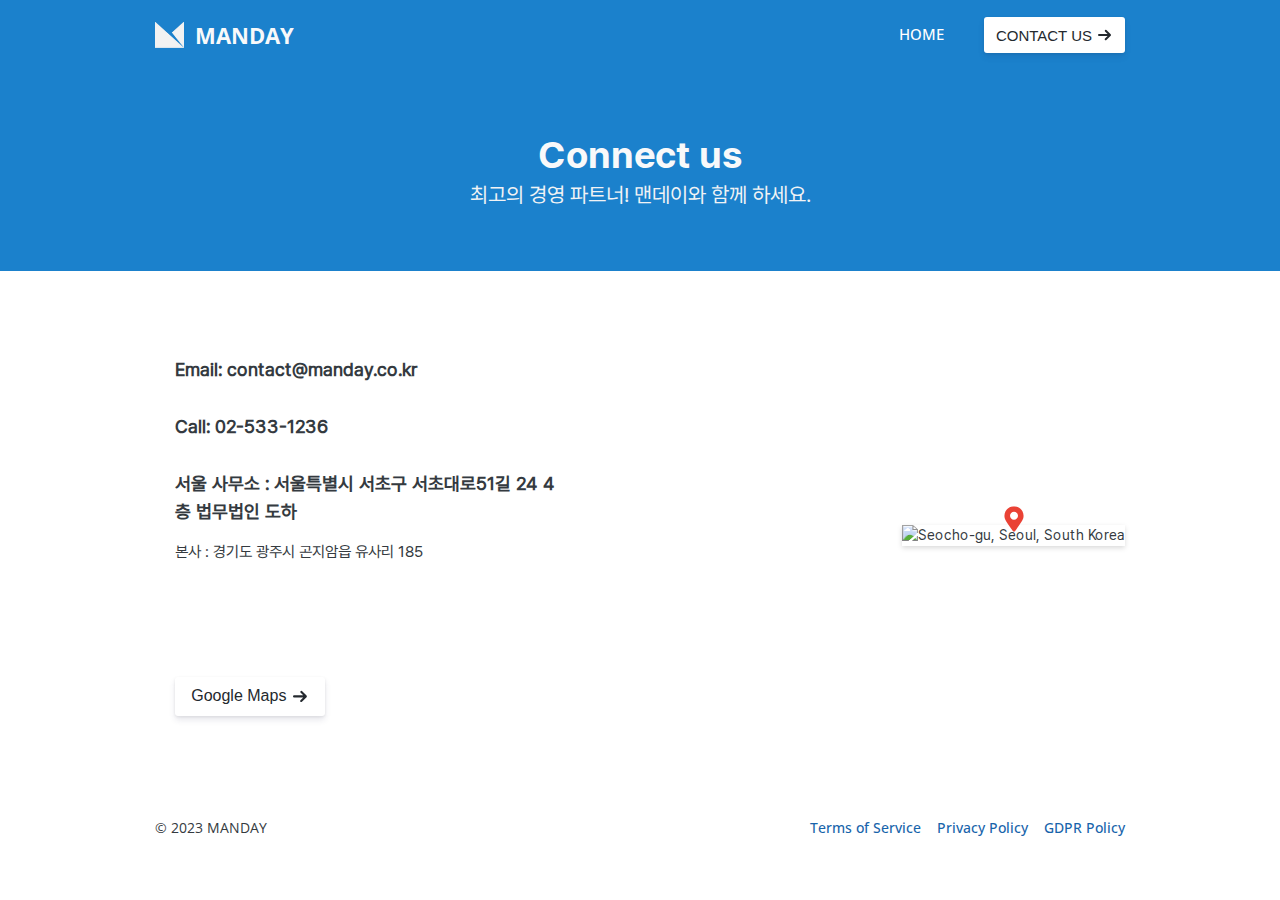
==== commit b48859fa: "init" ====
--- a/contact.html
+++ b/contact.html
@@ -255,9 +255,9 @@
             <div class="spacer"></div>
             <div class="headerNav__links">
 <!--                <a href="./map.html">map</a>-->
-                <a href="index.html">home</a>
+                <a href="index.html">HOME</a>
             </div>
-            <div class="header__navCtas"><a id="btn_gnsp5ysnj1m" class="btn primary" href="./contact.html"><span>contact us</span>
+            <div class="header__navCtas"><a id="btn_gnsp5ysnj1m" class="btn primary" href="./contact.html"><span>CONTACT US</span>
                 <svg width="1em" viewBox="0 0 15 12" xmlns="http://www.w3.org/2000/svg">
                     <path d="M9.6 7H1a1 1 0 1 1 0-2h8.6L7 2.4A1 1 0 0 1 8.4 1l4.3 4.2c.2.3.3.5.3.8 0 .3-.1.5-.3.7L8.4 11A1 1 0 1 1 7 9.5L9.6 7z"
                           fill="currentColor"></path>
@@ -271,10 +271,10 @@
         <div class="headerMenu__wrapper" style="background-color:rgb(21, 101, 159)">
             <ul class="headerMenu__links">
 <!--                <li><a href="./map.html" class="drawerLink">map</a></li>-->
-                <li><a href="index.html" class="drawerLink">home</a></li>
+                <li><a href="index.html" class="drawerLink">HOME</a></li>
                 <li>
                     <div class="drawerButtonChildren"><a href="./contact.html">
-                        <div class="headerButtonChild__meta">contact us</div>
+                        <div class="headerButtonChild__meta">CONTACT US</div>
                         <svg width="13" height="12" xmlns="http://www.w3.org/2000/svg">
                             <path d="M9.557 7H1a1 1 0 1 1 0-2h8.586L7.007 2.421a1 1 0 0 1 1.414-1.414l4.243 4.243c.203.202.3.47.292.736a.997.997 0 0 1-.292.735L8.42 10.964A1 1 0 1 1 7.007 9.55L9.557 7z"
                                   fill="currentColor"></path>
@@ -306,6 +306,7 @@
 
             <div class="addressWrapper">
                 <span class="locationTitle"> Email: contact@manday.co.kr</span>
+                <span class="locationTitle"> Call: 02-533-1236</span>
                 <span class="locationTitle">서울 사무소 : 서울특별시 서초구 서초대로51길 24 4층 법무법인 도하</span><span
                     class="street">본사 : 경기도 광주시 곤지암읍 유사리 185</span><a id="btn_urwgr0l1ctn"
                                                                       class="btn openGoogleMaps primary"
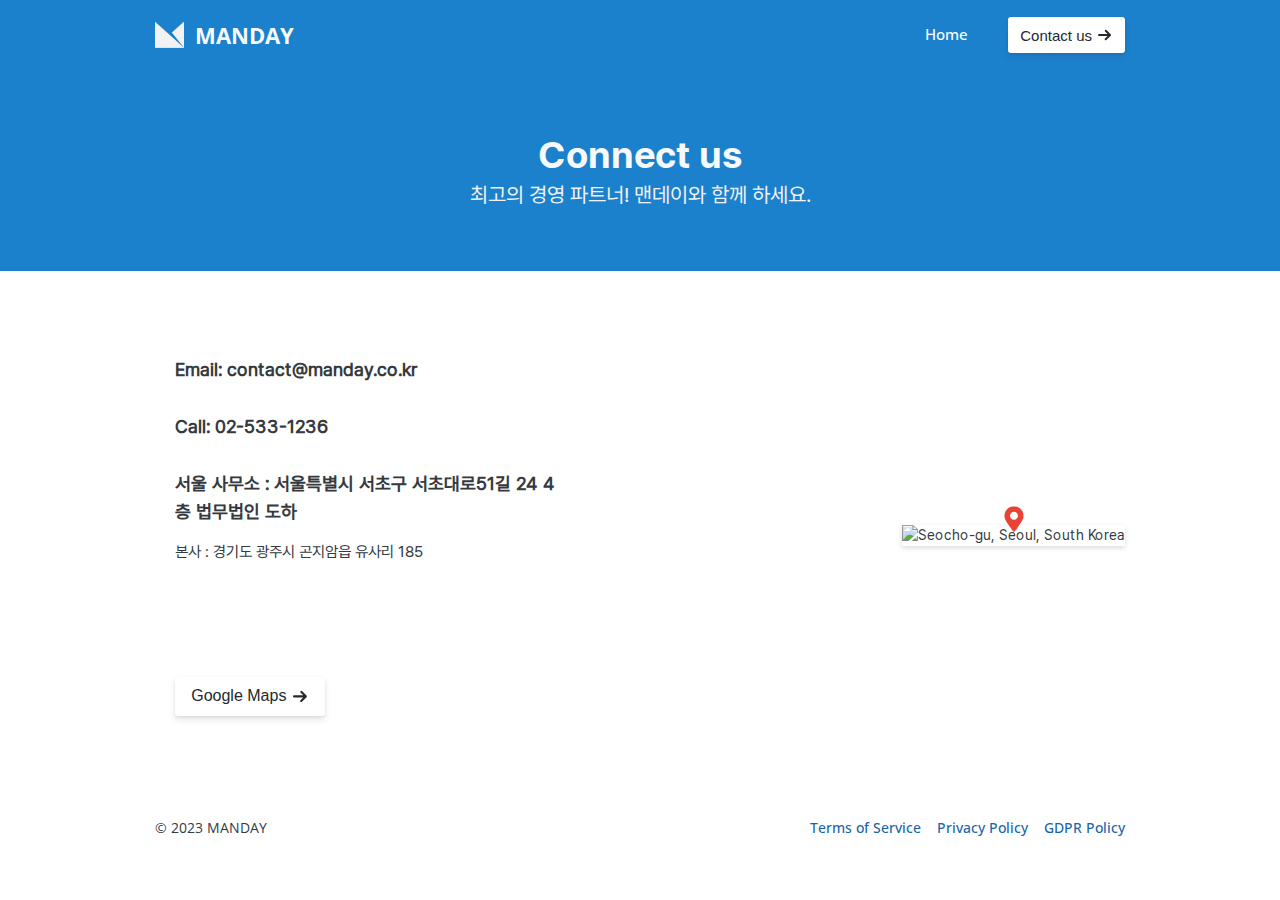
==== commit a988e5ef: "init" ====
--- a/contact.html
+++ b/contact.html
@@ -255,9 +255,9 @@
             <div class="spacer"></div>
             <div class="headerNav__links">
 <!--                <a href="./map.html">map</a>-->
-                <a href="index.html">HOME</a>
+                <a href="index.html">Home</a>
             </div>
-            <div class="header__navCtas"><a id="btn_gnsp5ysnj1m" class="btn primary" href="./contact.html"><span>CONTACT US</span>
+            <div class="header__navCtas"><a id="btn_gnsp5ysnj1m" class="btn primary" href="./contact.html"><span>Contact us</span>
                 <svg width="1em" viewBox="0 0 15 12" xmlns="http://www.w3.org/2000/svg">
                     <path d="M9.6 7H1a1 1 0 1 1 0-2h8.6L7 2.4A1 1 0 0 1 8.4 1l4.3 4.2c.2.3.3.5.3.8 0 .3-.1.5-.3.7L8.4 11A1 1 0 1 1 7 9.5L9.6 7z"
                           fill="currentColor"></path>
@@ -271,10 +271,10 @@
         <div class="headerMenu__wrapper" style="background-color:rgb(21, 101, 159)">
             <ul class="headerMenu__links">
 <!--                <li><a href="./map.html" class="drawerLink">map</a></li>-->
-                <li><a href="index.html" class="drawerLink">HOME</a></li>
+                <li><a href="index.html" class="drawerLink">Home</a></li>
                 <li>
                     <div class="drawerButtonChildren"><a href="./contact.html">
-                        <div class="headerButtonChild__meta">CONTACT US</div>
+                        <div class="headerButtonChild__meta">Contact us</div>
                         <svg width="13" height="12" xmlns="http://www.w3.org/2000/svg">
                             <path d="M9.557 7H1a1 1 0 1 1 0-2h8.586L7.007 2.421a1 1 0 0 1 1.414-1.414l4.243 4.243c.203.202.3.47.292.736a.997.997 0 0 1-.292.735L8.42 10.964A1 1 0 1 1 7.007 9.55L9.557 7z"
                                   fill="currentColor"></path>
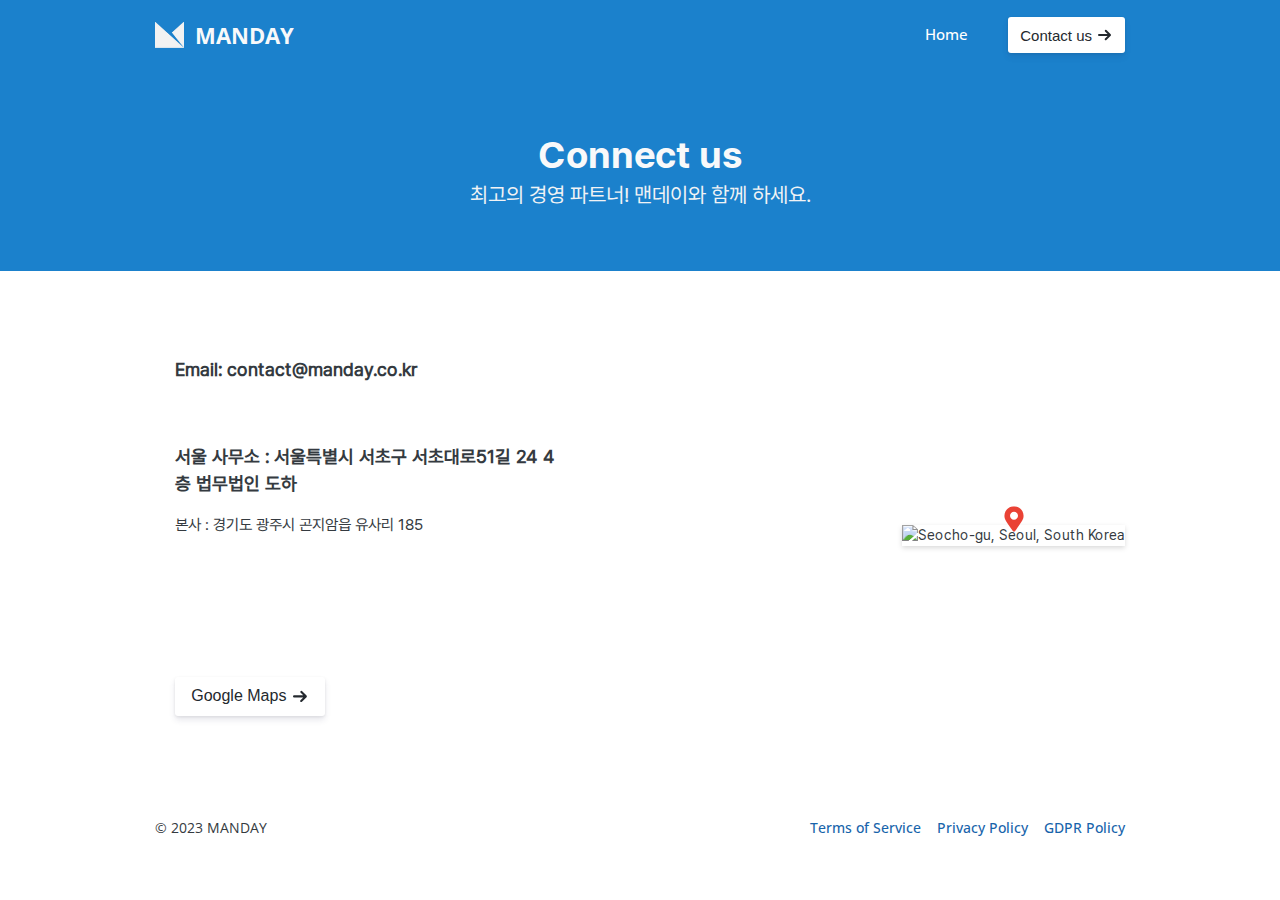
==== commit 2d10f4e7: "contact.html 업데이트 remove call" ====
--- a/contact.html
+++ b/contact.html
@@ -306,7 +306,7 @@
 
             <div class="addressWrapper">
                 <span class="locationTitle"> Email: contact@manday.co.kr</span>
-                <span class="locationTitle"> Call: 02-533-1236</span>
+                <span class="locationTitle"></span>
                 <span class="locationTitle">서울 사무소 : 서울특별시 서초구 서초대로51길 24 4층 법무법인 도하</span><span
                     class="street">본사 : 경기도 광주시 곤지암읍 유사리 185</span><a id="btn_urwgr0l1ctn"
                                                                       class="btn openGoogleMaps primary"
